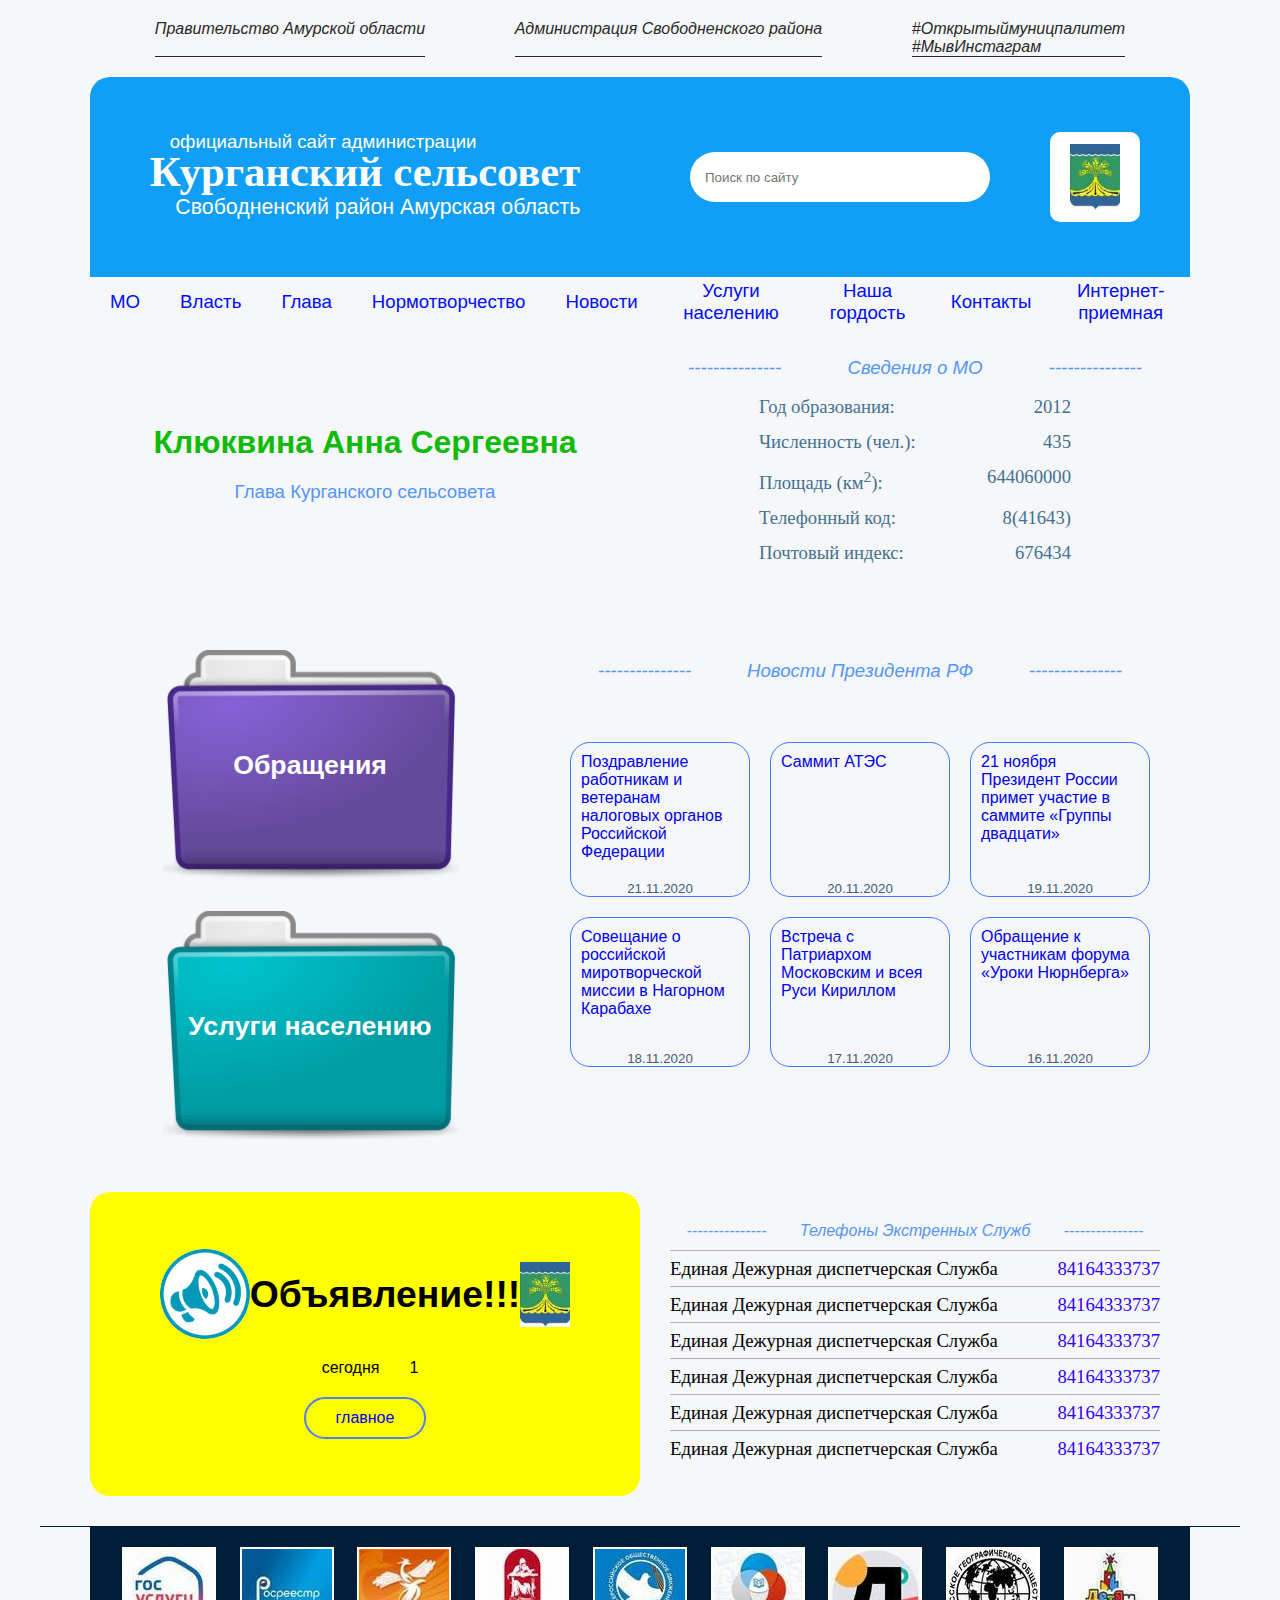
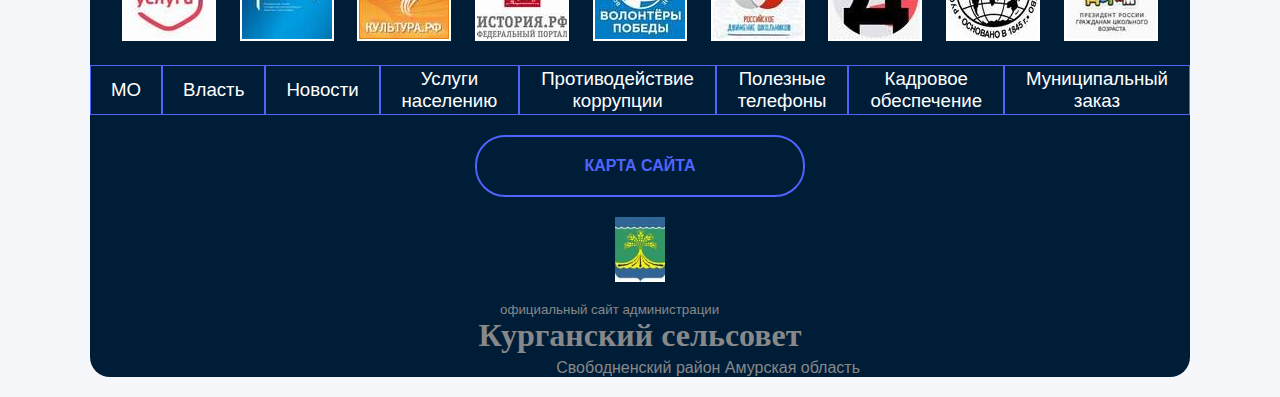
==== index.html @ 59ea8e98 "new site for organization" ====
<!DOCTYPE html>
<html lang="en">
<head>
	<meta charset="UTF-8">
	<meta name="viewport" content="width=device-width, initial-scale=1.0">
	<title>Курганский сельсовет Свободненский район Амурская область - Главная</title>
	<link rel="icon" href="./img/logo.ico" type="image/x-icon">
	<link rel="shortcut icon" href="./img/logo.ico" type="image/x-icon">
	<link rel="stylesheet" href="./css/index.css">
	<link rel="stylesheet" href="https://use.fontawesome.com/releases/v5.6.1/css/all.css"
integrity="sha384-gfdkjb5BdAXd+lj+gudLWI+BXq4IuLW5IT+brZEZsLFm++aCMlF1V92rMkPaX4PP" crossorigin="anonymous">
</head>
<body>
	<!-- ---- Обертка ---- -->
	<section class="wrapper">

		<!-- ========================
		========= ШАПКА САЙТА =======
		============================= -->

		<header class="header">
			<div class="container">
				<div class="header__inner">




				<!-- ======= РЕКЛАМНЫЕ ССЛЫКИ =========== -->
					
					<div class="header__links">
						<a class="link" href="https://www.amurobl.ru/" target="_blank">
							Правительство Амурской области
						</a>
						<a  class="link" href="https://www.svobregion.ru/" target="_blank">
							Администрация Свободненского района
						</a>
						<a class="link" href="https://www.instgrm.com/kurgnskiiselsovet" target="_blank">
							#Открытыймуницпалитет<br>#МывИнстаграм
						</a>
					</div>






				<!-- ======= ИТНТРО И ПОИСК =========== -->

					<div class="header__caption">
						<div class="header__caption_logo">
							<a class="captipon__link" href="./index.html">
								<div class="logo">
									<p class="logo_top">официальный сайт администрации</p> 
									<p class="logo_center">Курганский сельсовет</p>
									<p class="logo_bottom">Свободненский район Амурская область</p>
								</div>
							</a>
							
						</div>
						<div class="header__caption_search">
							<form class="search__form" action="">
								<input class="search__input" id="srchInput" type="text" placeholder="Поиск по сайту">
								<i class="fas fa-search"></i>
							</form>
							<div class="header__logo">
								<img class="logo-img" src="./img/logo.jpg" alt="logo" width="auto">
							</div>
						</div>
					</div>



				<!-- ======= МЕНЮ БУРГЕР =========== -->

					<nav class="burger-menu" >
						<div class="burger-bar" id="burgerBur" onclick="burgerMenuOpen()">
							<i class="fas fa-bars"></i>
							<p class="burger-name">Меню</p>
						</div>
					</nav>
					<div class="menu-window" id="burgerWindow">
						<div class="menu__close" onclick="burgerMenuClose()">
							<i class="fas fa-times-circle"></i>
							<p class="closed__name">Закрыть</p>
						</div>





				<!-- ======= МЕНЮ ДЛЯ ОКНА БУРГЕР =========== -->

						<nav class="header__menu">
							<ul class="header__menu_list">
								<li><a class="menu__link" href="">МО</a></li>
								<li><a class="menu__link" href="">Власть</a></li>
								<li><a class="menu__link" href="">Глава</a></li>
								<li><a class="menu__link" href="">Нормотворчество</a></li>
								<li><a class="menu__link" href="">Новости</a></li>
								<li><a class="menu__link" href="">Услуги населению</a></li>
								<li><a class="menu__link" href="">Наша гордость</a></li>
								<li><a class="menu__link" href="">Контакты</a></li>
								<li><a class="menu__link" href="">Интернет-приемная</a></li>

								<li><a class="menu__link" href="">Противодействие коррупции</a></li>
								<li><a class="menu__link" href="">Полезные телефоны</a></li>
								<li><a class="menu__link" href="">Кадровое обеспечение</a></li>
								<li><a class="menu__link" href="">Муниципальный заказ</a></li>
							</ul>
						</nav>
					</div>







				<!-- ======= ВЕРХНЯЯ НАВИГАЦИЯ =========== -->
					<nav class="header__nav">
						<ul class="header__nav_list">
							<li><a class="nav__link" href="">МО</a></li>
							<li><a class="nav__link" href="">Власть</a></li>
							<li><a class="nav__link" href="">Глава</a></li>
							<li><a class="nav__link" href="">Нормотворчество</a></li>
							<li><a class="nav__link" href="">Новости</a></li>
							<li><a class="nav__link" href="">Услуги населению</a></li>
							<li><a class="nav__link" href="">Наша гордость</a></li>
							<li><a class="nav__link" href="">Контакты</a></li>
							<li><a class="nav__link" href="">Интернет-приемная</a></li>
						</ul>
					</nav>
				</div>
			</div>
		</header>


















		<!-- ======================
		========= Контент =========
		=========================== -->
		<main class="content">
			<div class="container">
				<div class="content__inner">

					<section class="top-content">
						<div class="leader">
							<a class="leader_caption" href="#">Клюквина Анна Сергеевна</a>
							<p class="leader_description">Глава Курганского сельсовета</p>
						</div>
						<div class="intelligence">
							<div class="intelligence__caption">
								<p class="intelligence__caption-elem">---------------</p>
								<p class="intelligence__caption-elem">Сведения о МО</p>
								<p class="intelligence__caption-elem">---------------</p>
							</div>
							<div class="intelligence__info">
								<p>Год образования:</p>
								<p>2012</p>
							</div>
							<div class="intelligence__info">
								<p>Численность (чел.):</p>
								<p>435</p>
							</div>
							<div class="intelligence__info">
								<p>Площадь (км<sup>2</sup>):</p>
								<p>644060000</p>
							</div>
							<div class="intelligence__info">
								<p>Телефонный код:</p>
								<p>8(41643)</p>
							</div>
							<div class="intelligence__info">
								<p>Почтовый индекс:</p>
								<p>676434</p>
							</div>
							
						</div>
					</section>
















				<!-- ======= ОБРАЩЕНИЯ - УСЛУГИ - НОВОСТИ =========== -->

					<section class="middle-content">
						<div class="content__links">
							<div class="content__link-block">
								<a class="content__link content__link-first" href="./internetPriemnaya.html">Обращения</a>
							</div>
							<div class="content__link-block">
								<a class="content__link content__link-second" href="./service.html">Услуги населению</a>
							</div>
						</div>
						<div class="content__news">
							<div class="news__caption">
								<p>---------------</p>
								<p>Новости Президента РФ</p>
								<p>---------------</p>
							</div>
							<div class="news__info">
								
								<a class="news__text" href="#">
									<p class="text">	
										Поздравление работникам и ветеранам налоговых органов Российской Федерации			
									</p>
									<p class="date">
										21.11.2020
									</p>
								</a>

								<a class="news__text" href="#">
									<p class="text">
										Саммит АТЭС
									</p>
									<p class="date">
										20.11.2020
									</p>
								</a>
								<a class="news__text" href="#">
									<p class="text">
										21 ноября Президент России примет участие в саммите «Группы двадцати»		
									</p>
									<p class="date">
										19.11.2020
									</p>
								</a>
								<a class="news__text" href="#">
									<p class="text">
										Совещание о российской миротворческой миссии в Нагорном Карабахе			
									</p>
									<p class="date">
										18.11.2020
									</p>
								</a>
								<a class="news__text" href="#">
									<p class="text">						
										Встреча с Патриархом Московским и всея Руси Кириллом			
									</p>
									<p class="date">
										17.11.2020
									</p>
								</a>
								<a class="news__text" href="#">
									<p class="text">	
										Обращение к участникам форума «Уроки Нюрнберга»			
									</p>
									<p class="date">
										16.11.2020
									</p>
								</a>
							</div>

						</div>
					</section>













				<!-- ======= ОБЪЯВЛЕНИЕ И ТЕЛЕФОНЫ =========== -->


					<section class="bottom-content">
						<div class="main-news">
							<div class="main-news__wrap">
								<div class="main-news__title">
									<img class="title__round" src="./img/megaphone.png">
									</img>
									<h3 class="title">
										Объявление!!!
									</h3>
									<img class="title__logo" src="./img/logo.jpg" alt="logo">
								</div>
								<div class="counter">
									<p class="today">
										сегодня
									</p>
									<i class="fas fa-eye"></i>
									<p class="count">1</p>
								</div>
								<div class="main-news__link">
									<a class="link-btn" href="#">главное</a>
								</div>
							</div>
						</div>
						<div class="phones">
							<div class="phones__caption">
								<p>---------------</p>
								<p>Телефоны Экстренных Служб</p>
								<p>---------------</p>
							</div>
							<div class="phones__info">
								<p class="phones__name">Единая Дежурная диспетчерская Служба</p>
								<p class="phones__number">84164333737</p>
							</div>
							<div class="phones__info">
								<p class="phones__name">Единая Дежурная диспетчерская Служба</p>
								<p class="phones__number">84164333737</p>
							</div>
							<div class="phones__info">
								<p class="phones__name">Единая Дежурная диспетчерская Служба</p>
								<p class="phones__number">84164333737</p>
							</div>
							<div class="phones__info">
								<p class="phones__name">Единая Дежурная диспетчерская Служба</p>
								<p class="phones__number">84164333737</p>
							</div>
							<div class="phones__info">
								<p class="phones__name">Единая Дежурная диспетчерская Служба</p>
								<p class="phones__number">84164333737</p>
							</div>
							<div class="phones__info">
								<p class="phones__name">Единая Дежурная диспетчерская Служба</p>
								<p class="phones__number">84164333737</p>
							</div>
						</div>
					</section>
				</div>
			</div>



















			<!-- ----- ЛЕНТА ЛОГОТИПОВ ----- -->
			<section class="logos">
				<div class="container">
					<div class="logos__inner">
						<a class="logo__link" href="#">
							<img class="logotype" src="./img/gos.jpg" alt="logo">
						</a>
						<a class="logo__link" href="#">
							<img class="logotype" src="./img/ros.jpg" alt="logo">
						</a>
						<a class="logo__link" href="#">
							<img class="logotype" src="./img/kult.jpg" alt="logo">
						</a>
						<a class="logo__link" href="#">
							<img class="logotype" src="./img/history.jpg" alt="logo">
						</a>
						<a class="logo__link" href="#">
							<img class="logotype" src="./img/volont.jpg" alt="logo">
						</a>
						<a class="logo__link" href="#">
							<img class="logotype" src="./img/rmschool.jpg" alt="logo">
						</a>
						<a class="logo__link" href="#">
							<img class="logotype" src="./img/dobro.jpg" alt="logo">
						</a>
						<a class="logo__link" href="#">
							<img class="logotype" src="./img/globus.jpg" alt="logo">
						</a>
						<a class="logo__link" href="#">
							<img class="logotype" src="./img/childs.jpg" alt="logo">
						</a>
					</div>
				</div>
			</section>
		</main>
















		<!-- ========================
		========= ПОДВАЛ ============
		============================= -->
		<footer class="footer">
			<div class="container">
				<div class="footer__inner">
					<!-- ----- НАВИГАЦИЯ ПОДВАЛА ----- -->
					<nav class="footer__nav">
						<ul class="footer__nav_list">
							<li><a class="footer__nav__link" href="">МО</a></li>
							<li><a class="footer__nav__link" href="">Власть</a></li>
							<li><a class="footer__nav__link" href="">Новости</a></li>
							<li><a class="footer__nav__link" href="">Услуги населению</a></li>
							<li><a class="footer__nav__link" href="">Противодействие коррупции</a></li>
							<li><a class="footer__nav__link" href="">Полезные телефоны</a></li>
							<li><a class="footer__nav__link" href="">Кадровое обеспечение</a></li>
							<li><a class="footer__nav__link" href="">Муниципальный заказ</a></li>
						</ul>
					</nav>

					<nav class="burger-menu" >
						<div class="burger-bar" id="burgerBur" onclick="burgerMenuOpen()">
							<i class="fas fa-bars"></i>
							<p class="burger-name">Меню</p>
						</div>
					</nav>
					<div class="menu-window" id="burgerWindow">
						<div class="menu__close" onclick="burgerMenuClose()">
							<i class="fas fa-times-circle"></i>
							<p class="closed__name">Закрыть</p>
						</div>
						<nav class="header__menu">
							<ul class="header__menu_list">
								<li><a class="menu__link" href="">МО</a></li>
								<li><a class="menu__link" href="">Власть</a></li>
								<li><a class="menu__link" href="">Глава</a></li>
								<li><a class="menu__link" href="">Нормотворчество</a></li>
								<li><a class="menu__link" href="">Новости</a></li>
								<li><a class="menu__link" href="">Услуги населению</a></li>
								<li><a class="menu__link" href="">Наша гордость</a></li>
								<li><a class="menu__link" href="">Контакты</a></li>
								<li><a class="menu__link" href="">Интернет-приемная</a></li>

								<li><a class="menu__link" href="">Противодействие коррупции</a></li>
								<li><a class="menu__link" href="">Полезные телефоны</a></li>
								<li><a class="menu__link" href="">Кадровое обеспечение</a></li>
								<li><a class="menu__link" href="">Муниципальный заказ</a></li>
							</ul>
						</nav>
					</div>




					<!-- ----- КАРТА САЙТА ----- -->
					<div class="table-of-contents">
						<a class="table-of-contents__link" href="./sitemap.html">
							Карта Сайта
						</a>
					</div>




					<!-- ----- ЛОГОТИП  ----- -->
					<div class="footer-logotype">
						<div class="footer-logo__inner">
							<div class="footer__logo">
								<img class="footer__logo-img" src="./img/logo.jpg" alt="logo">
							</div>
							<a class="footer__logo-title" href="./index.html">
								<p class="footer-logo_top">официальный сайт администрации</p> 
								<p class="footer-logo_center">Курганский сельсовет</p>
								<p class="footer-logo_bottom">Свободненский район Амурская область</p>
							</a>
						</div>
					</div>
				</div>
			</div>
		</footer>
	</section>





















	
	<script src="https://code.jquery.com/jquery-3.5.1.min.js"></script>
	<script type="text/javascript" src="./script.js"></script>
</body>
</html>
---- css/index.css ----
/*----- Default styles-----*/
* {
	padding: 0;
	margin: 0;
	box-sizing: border-box;

	/*border: 1px solid red;*/
}
body {
	font-family: 'Myriad Pro', sans-serif;
	-moz-user-select: none;
	user-select: none;
	background: #f5f7fa;
}
.wrapper {
	max-width: 1200px;
	height: 100%;
	margin: 0 auto;
}
.container {
	max-width: 1100px;
	height: 100%;
	margin: 0 auto;
}
a {	
	text-decoration: none;
	transition: all .3s ease 0s;
	-webkit-transition: all .3s ease 0s;
  	-moz-transition: all .3s ease 0s;
  	-o-transition: all .3s ease 0s;
}
h1,h2,h3,p {
	font-weight: normal;
	text-align: center;
}
ul, ol {list-style-type: none;}



/*----- Main styles -----*/


/*=================
 ====== ШАПКА =====
 =================*/
.header {
	width: 100%;
	min-height: 100px;
}
.header__inner {
	width: 100%;
}
/*-----Секция ссылок-----*/
.header__links {
	display: flex;
	justify-content: space-around;
	padding: 20px;

}
.link {
	color: #292929;
	border-bottom: 1px solid #292929;
	font-size: 12pt;
	font-style: italic;
}
.link:hover {
	color: #29E210;
	border-bottom: 1px solid #29E210;
}



/*----- Секция заголовка -----*/
.header__caption {
	width: 100%;
	min-height: 200px;
	display: flex;
	justify-content: space-between;
	background: #119EF7;
	line-height: 30px;
	color: #fff;
	border-top-left-radius: 20px;
	border-top-right-radius: 20px;
}
.captipon__link {
	color: #fff;
}
.header__caption_logo {
	width: 50%;
	display: flex;
	justify-content: center;
	align-items: center;
}
.logo {
	width: 100%;
	display: flex;
	flex-direction: column;
	min-height: 100px;
}
.logo_top {
	font-size: 14pt;
	text-align: left;
	padding-left: 20px;
}
.logo_center {
	font-size: 32pt;
	font-family: ptserif-bold;
	font-weight: bold;
	text-align: center;
}
.logo_bottom {
	font-size: 16pt;
	text-align: right;
	margin-top: 5px;
}
/*---Форма поиска---*/
.header__caption_search {
	width: 50%;
	display: flex;
	justify-content: space-around;
	align-items: center;
	padding: 20px;
}
.search__form {
	width: auto;
	display: flex;
	justify-content: center;
}
.search__input {
	width: 250px;
	padding: 15px;
	font-family: Tahoma, sans-serif;
	border-radius: 25px 0 0 25px;
	border: none;
	outline: none;
}
.fa-search {
	width: 50px;
	height: 50px;
	color: #119EF7;
	cursor: pointer;
	background: #fff;
	text-align: center;
	padding-top: 15px;
	border-radius: 0 50% 50% 0;
	transition: .3s;
}
.fa-search:hover {
	color: #0C00FF;
	
}
.header__logo {
	width: 90px;
	height: 90px;
	background: #fff;
	border-radius: 10px;
	display: flex;
	align-items: center;
	justify-content: center;
}
.logo-img {
	width: 50px;
}





/*----- Секция навигации -----*/
.header__nav {
	width: 100%;
	min-height: 50px;	
}
.header__nav_list {
	display: grid;
	grid-template-columns: repeat(9, auto);
	justify-content: space-around;
	align-items: center;
}
.nav__link {
	height: 50px;
	padding: 20px;
	color: #000CFF;
	width: 100%;
	font-size: 14pt;
	display: flex;
	align-items: center;
	text-align: center;
}
.nav__link:hover,
.nav__link--active {
	background: #119EF7;
	color: #fff;
	transition: .5s;
}
.burger-menu {
	display: none;
}
.menu-window {
	display: none;
}









/*	======================
========= Контент =========
===========================*/
.content {
	width: 100%;
	min-height: 600px;
}
.content__inner {
	width: 100%;
	min-height: 600px;
	display: grid;
	grid-template-rows: repeat(3fr);
}
.top-content {
	display: flex;
	justify-content: space-between;
}

/*----- Информация о лидере организации ----*/
.leader {
	width: 50%;
	display: flex;
	flex-direction: column;
	justify-content: center;
	align-items: center;
	border-radius: 20px;
}
/*----- Блок сведений -----*/
.intelligence {
	width: 50%;
	/*background: #C5CBCA;*/
	padding: 30px 15px;
	font-size: 14pt;
	border-radius: 20px;
}
.leader_caption {
	margin: 10px;
	font-size: 24pt;
	font-weight: bold;
	color: #0FBB07;
	text-align: center;
}
.leader_description {
	margin: 10px;
	font-size: 14pt;
	color: #5595FF;
}
.intelligence__caption {
	color: #5595FF;
	text-align: center;
	font-style: italic;
	margin: 0 0 10px 0;
	display: flex;
	justify-content: space-around;
}
.intelligence__info {
	width: 60%;
	margin: 0 auto;
	text-align: justify;
	line-height: 35px;
	display: flex;
	justify-content: space-between;
	color: #467090;
	font-family: Calibri;
}



/*----- Новости, Услуги, Обращения -----*/
.middle-content {
	min-height: 400px;
	width: 100%;
	display: flex;
	margin: 20px 0;
}
.content__links {
	width: 40%;
	padding: 0 30px;
}
.content__link-block {
	min-height: 200px;
	margin: 30px 0;
	border-radius: 20px;
	display: flex;
	align-items: center;
	justify-content: center;
}
.content__link {
	width: 80%;
	height: 100%;
	padding: 100px 0;
	color: #fff;
	font-size: 20pt;
	font-weight: bold;
	transition-delay: .3s;
	transition: .5s;
	transform: perspective(1000px);
	display: flex;
	align-items: center;
	justify-content: center;
	
}
.content__link:hover {
	transform: perspective(1000px) rotateX(-30deg);
	/*box-shadow: 0 30px 30px #ACACAC;*/
	/*transform: perspective(1000px) rotateX(35deg) rotateY(4deg) rotateZ(-30deg);*/
}
.content__link-first {
	background: url(../img/papka.png) no-repeat center / contain;
}
.content__link-second {
	background: url(../img/papka2.png) no-repeat center / contain;

}

.content__news {
	width: 60%;
	padding: 30px;
	border-radius: 20px;
}
.news__caption {
	margin: 10px;
	font-size: 14pt;
	color: #5595FF;
	font-style: italic;
	text-align: center;
	display: flex;
	justify-content: space-around;
}
.news__info {
	display: grid;
	grid-template-columns: repeat(3, 200px);
	grid-template-rows: repeat (4, 200px);
	justify-content: space-around;
	margin-top: 50px;
}
.news__text {
	display: block;
	margin: 10px;
	min-height: 150px;
	display: flex;
	flex-direction: column;
	justify-content: space-between;
	border: 1px solid #457AFF;
	border-radius: 20px;
	text-align: justify;
}
.news__text:hover {
	border: 1px solid #3BE606;
}
.text {
	margin: 0 0 10px 0;
	padding: 10px;
	text-align: left;
}
.date {
	color: #3F5D75;
	font-size: 10pt;
}
.show__wrapper {
	width: 100%;
	display: flex;
	justify-content: center;
}

/*----- Объявления, Экстренные Телефоны  ------*/
.bottom-content {
	width: 100%;
	min-height: 300px;
	display: flex;
	justify-content: space-between;
	margin: 0 0 30px 0;
}
.main-news {
	width: 50%;
	background: yellow;
	border-radius: 20px;
	padding: 30px;
	display: flex;
	align-items: center;
	justify-content: center;
}
.phones {
	width: 50%;	
	border-radius: 20px;
}
/*Объявления*/
.main-news__title {
	display: flex;
	justify-content: space-between;
	align-items: center;
	height: 50%;
}
.title__round {
	background: #fff;
	border-radius: 50%;
	color: #fff;
	width: 90px;
	height: 90px;
	display: flex;
	justify-content: center;
	align-items: center;
}
.title {
	font-size: 28pt;
	font-family: Tahoma, sans-serif;
	font-weight: bold;
	width: auto;
}
.title__logo {
	width: 50px;
}
.counter {
	display: flex;
	width: 100%;
	justify-content: center;
	align-items: center;
	margin: 20px 0;
}
.today {
	margin: 0 20px;
}
.count {
	margin: 0 10px;
}
.main-news__link {
	width: 100%;
	display: flex;
	align-items: center;
	justify-content: center;
}
.link-btn {
	padding: 10px 30px;
	border-radius: 30px;
	border: 2px solid #507FF6;
}
.link-btn:hover {
	background-color: #507FF6;
	color: #fff;	
	transition: .4s;
}
/*Экстренные телефоны*/
.phones {
	padding: 30px;
}
.phones__caption {
	color: #5595FF;
	text-align: center;
	font-style: italic;
	margin: 0 0 10px 0;
	display: flex;
	justify-content: space-around;
}
.phones__info {
	font-size: 14pt;
	text-align: justify;
	line-height: 35px;
	display: flex;
	justify-content: space-between;
	font-family: Calibri;
	border-top: 1px solid #B0B0B0;
}
.phones__number {
	color: #3000FF;
}




/*----- ЛЕНТА СПОНСОРОВ ----*/
.logos {
	width: 100%;
	min-height: 100px;
	border-top: 1px solid #001d38; 
}
.logos__inner {
	background: #001d38;
	min-height: 100px;
	padding: 20px;
	display: flex;
	justify-content: space-around;
}
.logotype {
	border: 2px solid #fff;
	transition: all .3s ease 0s;
}
.logotype:hover {
	border-radius: 50%;
	transform: scale(0.9);
	border: 2px solid #4F64FF;
}






/*=====================
======= ПОДВАЛ ======
=====================*/
.footer {
	width: 100%;
	min-height: 300px;
	
}
.footer__inner {
	min-height: 300px;
	background-color: #001d38;
	border-radius: 0 0 20px 20px;
}

/*----- Навигация подвала -----*/
.footer__nav {
	width: 100%;
	min-height: 50px;	
}
.footer__nav_list {
	display: grid;
	grid-template-columns: repeat(9, auto );
	justify-content: space-around;
}
.footer__nav__link {
	height: 50px;
	padding: 20px;
	color: #fff;
	width: 100%;
	font-size: 14pt;
	display: flex;
	align-items: center;
	text-align: center;
	border: 1px solid #4F64FF;
}
.footer__nav__link:hover,
.footer__nav__link--active {
	background: #4F64FF;
	border: 1px solid #fff;
	transition: .5s;
}


/*----- Карта сайта -----*/
.table-of-contents {
	width: 100%;
	margin: 20px 0;
}
.table-of-contents__link {
	width: 30%;
	margin: 0 auto;
	padding: 20px 0;
	border-radius: 30px;
	border: 2px solid #4F64FF;
	color: #4F64FF;
	text-transform: uppercase;
	font-weight: bold;
	text-align: center;
	display: flex;
	justify-content: center;
}
.table-of-contents__link:hover {
	background-color: #4F64FF;
	color: #fff;
	transition: .4s;
}


/*----- Логотип подвала -----*/
.footer-logotype {
	width: 100%;
}
.footer-logo__inner {
	width: 40%;
	margin: 0 auto;
}
.footer__logo {
	display: flex;
	justify-content: center;
	align-items: center;
}
.footer__logo-img {
	width: 50px;
}
.footer__logo-title {
	width: 100%;
	display: flex;
	flex-direction: column;
	justify-content: center;
	color: #888888;
	margin: 20px 0;
}
.footer-logo_top {
	font-size: 10pt;
	text-align: left;
	padding-left: 80px;
}
.footer-logo_center {
	font-size: 24pt;
	font-family: ptserif-bold;
	font-weight: bold;
	text-align: center;
}
.footer-logo_bottom {
	font-size: 12pt;
	text-align: right;
	margin-top: 5px;
}




























/*===================
	АДАПТИВНЫЙ ДИЗАЙН ПРИ МАКСИМАЛЬНОЙ ШИРИНЕ 1100 PX
	==================*/

@media screen and (max-width: 1100px) {
	.wrapper {
		max-width: 1000px;
		margin: 0 auto;
	}
	.container {
		max-width: 900px;
		margin: 0 auto;
	}
	/*=================
	 ====== ШАПКА =====
	 =================*/
	/*-----Секция ссылок-----*/
	.link {
		font-size: 11pt;
	}
	/*----- Секция заголовка -----*/
	.header__caption {
		line-height: 30px;
		min-height: 150px;
	}
	.logo_top {
		font-size: 12pt;
	}
	.logo_center {
		font-size: 28pt;
	}
	.logo_bottom {
		font-size: 14pt;
	}
	
	.search__form {
		width: 80%;
	}
	.logo-img {
		
	}
	/*----- Секция навигации -----*/
	.nav__link {
		font-size: 10pt;
	}
	/*	======================
	========= Контент =========
	===========================*/
	/*----- Блок сведений -----*/
	.intelligence {
		font-size: 14pt;
	}
	.leader_caption {
		font-size: 24pt;
	}
	.leader_description {
		font-size: 14pt;
	}
	/*----- Новости, Услуги, Обращения -----*/
	.content__link {
		font-size: 18pt;
	}
	.news__info {
		display: grid;
		grid-template-columns: repeat(2, 200px);
		grid-template-rows: repeat (3, 200px);
		justify-content: space-around;
		margin-top: 50px;
	}
	/*----- Объявления, Экстренные Телефоны  ------*/
	/*Объявления*/
	.title__round {
		width: 60px;
		height: 60px;
	}	
	.title {
		font-size: 22pt;
		margin: 0 5px;
	}
	.title__logo {
		width: 40px;
	}

	/*----- Логотипы ----*/
	.logotype {
		width: 50px;
	}
	/*=====================
	======= ПОДВАЛ ======
	=====================*/
	/*----- Навигация подвала -----*/
	.footer__nav__link {
		font-size: 10pt;
	}
	/*----- Логотип подвала -----*/
	.footer-logo_top {
		font-size: 10pt;
	}
	.footer-logo_center {
		font-size: 22pt;
	}
	.footer-logo_bottom {
		font-size: 12pt;
	}
}
























/*===================
	АДАПТИВНЫЙ ДИЗАЙН ПРИ МАКСИМАЛЬНОЙ ШИРИНЕ 900 PX
	==================*/

@media screen and (max-width: 900px) {
	.wrapper {
		max-width: 900px;
		margin: 0 auto;
	}
	.container {
		max-width: 800px;
		margin: 0 auto;
	}
	/*=================
	 ====== ШАПКА =====
	 =================*/
	/*-----Секция ссылок-----*/
	.link {
		font-size: 10pt;
	}
	/*----- Секция заголовка -----*/
	.logo_top {
		font-size: 10pt;
	}
	.logo_center {
		font-size: 26pt;
	}
	.logo_bottom {
		font-size: 12pt;
	}
	/*---Форма поиска---*/
	.header__logo {
		width: 70px;
		height: 70px;
	}
	.logo-img {
		width: 50px;
	}
	/*----- Секция навигации -----*/
	.nav__link {
		padding: 10px;
		font-size: 10pt;
	}
	/*	======================
	========= Контент =========
	===========================*/
	/*----- Блок сведений -----*/
	.intelligence {
		font-size: 14pt;
	}
	.leader_caption {
		font-size: 24pt;
	}
	.leader_description {
		font-size: 14pt;
	}
	.intelligence__info {
		width: 100%;
	}
	/*----- Новости, Услуги, Обращения -----*/
	.content__link {
		font-size: 16pt;
	}
	.news__caption {
		font-size: 16pt;
		display: flex;
		flex-direction: column;
		justify-content: center;
		align-items: center;
	}
	.news__info {
		display: grid;
		grid-template-columns: repeat(2, 200px);
		grid-template-rows: repeat (3, 200px);
		justify-content: space-around;
		margin-top: 50px;
	}
	/*----- Объявления, Экстренные Телефоны  ------*/
	.main-news {
		display: flex;
		flex-direction: column;
		align-items: center;
		justify-content: center;
	}
	/*Объявления*/
	.main-news__title {
		display: flex;
		flex-direction: column;
		justify-content: space-around;
	}
	.title__round {
		width: 70px;
		height: 70px;
		font-size: 24pt;
	}
	.title {
		font-size: 24pt;
		width: 100%;
	}
	.title__logo {
		width: 40px;
	}
	/*Экстренные телефоны*/
	.phones__caption {
		display: flex;
		flex-direction: column;
		justify-content: center;
		align-items: center;
	}
	.phones__info {
		font-size: 14pt;
	}
	.footer__nav__link {
		padding: 10pt;
	}
		/*=====================
	}
	======= ПОДВАЛ ======
	=====================*/
	/*----- Логотип подвала -----*/
	.footer-logo_top {
		font-size: 10pt;
	}
	.footer-logo_center {
		font-size: 22pt;
	}
	.footer-logo_bottom {
		font-size: 12pt;
	}
}





























/*===================
	АДАПТИВНЫЙ ДИЗАЙН ПРИ МАКСИМАЛЬНОЙ ШИРИНЕ 800 PX
	==================*/

@media screen and (max-width: 800px) {
	.wrapper {
		max-width: 750px;
	}
	.container {
		max-width: 650px;
	}
	/*=================
	 ====== ШАПКА =====
	 ================*/
	/*-----Секция ссылок-----*/
	.header__links {
		display: flex;
		justify-content: space-around;
	}
	.link {
		font-size: 10pt;
		border: 1px solid grey;
		width: 30%;
		min-height: 50px;
		padding: 3px;
	}
	/*----- Секция заголовка -----*/
	.header__caption {
		line-height: 26px;
		min-height: 120px;
	}
	.logo_top {
		font-size: 10pt;
	}
	.logo_center {
		font-size: 22pt;
	}
	.logo_bottom {
		font-size: 12pt;
	}
	/*---Форма поиска---*/
	.search__input {
		max-width: 170px;
	}
	.header__logo {
		width: 50px;
		height: 50px;
	}
	.logo-img {
		width: 30px;
	}

	/*----- Секция навигации -----*/
	.header__nav {
		min-height: 0;
	}
	.nav__link {
		display: none;
		min-height: 0;
	}	
	.burger-menu {
		display: flex;
		align-items: center;
		justify-content: center;
	}
	.burger-bar {
		display: flex;
	    align-items: center;
	    justify-content: center;
	    margin: 10px;
	    padding: 0px 40px;
	    cursor: pointer;
	    font-size: 16pt;
	    color: #119EF7;
	    border: 1px solid #119EF7;
	    border-radius: 30px;
	    text-transform: uppercase;
	}
	.burger-bar:hover {
		color: #fff;
		background: #119EF7;
		transition: .5s;
	}
	.burger-name {
		margin: 10px 20px;
	}
	.menu-window {
		display: none;
		position: fixed;
		top: 0;
		left: 0;
		width: 100%;
		height: 100%;
		background: #119EF7;
		z-index: 999;
		overflow: scroll;
		text-align: center;

	}
	.menu__close {
		width: 30%;
		margin: 0 auto;
		margin-top: 100px;
		display: flex;
		justify-content: center;
		align-items: center;
		cursor: pointer;
		color: #fff;
		font-size: 16pt;
		border-radius: 30px;
		border: 1px solid #fff;
	}
	.menu__close:hover {
		background: #fff;
		color: #119EF7;
		transition: .5s;
	}
	.closed__name {
		margin: 20px;
	}

	/*---- Бургер Меню Список -----*/
	.header__menu {
		min-height: auto;
		margin: 20px 0;
	}
	.header__menu_list {
		
	}
	.menu__link {
		margin: 0 auto;
		width: 50%;
		line-height: 30px;
		color: #fff;
		font-size: 16pt;
	}
	.menu__link:hover {
		background: #fff;
		color: #119EF7;
		transition: .5s;
	

	}


	/*	======================
	========= Контент =========
	===========================*/
	/*----- Блок сведений -----*/
	.intelligence {
		font-size: 14pt;
	}
	.leader_caption {
		font-size: 24pt;
	}
	.leader_description {
		font-size: 14pt;
	}
	.intelligence__caption {
		display: flex;
		flex-direction: column;
		justify-content: center;
	}
	/*----- Новости, Услуги, Обращения -----*/
	.middle-content {
		display: block;
	}
	.content__links {
		width: 100%;
		display: flex;
	}
	.content__link-block {
		width: 50%;
	}
	.content__link {
		font-size: 16pt;
		text-align: center;
	}
	.content__links {
		padding: 0;
	}
	.content__news {
		width: 100%;
	}
	.news__caption {
		font-size: 16pt;
		display: flex;
		flex-direction: column;
		line-height: 20px;
		margin: 0;
	}
	.news__info {
		display: grid;
		grid-template-columns: repeat(2, 250px);
		grid-template-rows: repeat (3, 200px);
		justify-content: space-around;
		font-size: 14pt;
		margin: 0;
	}

	/*----- Объявления, Экстренные Телефоны  ------*/
	.bottom-content {
		display: block;
	}
	.main-news {
		width: 100%;
	}
	/*Объявления*/
	.main-news__title {
		display: flex;
		flex-direction: row;
		justify-content: space-around;
	}
	.title__round {
		width: 100px;
		height: 100px;
		font-size: 24pt;
	}
	.title {
		font-size: 26pt;
		width: auto;
		margin: 0 20px;
	}
	.title__logo {
		width: 70px;
	}
	.link-btn {
		font-size: 16pt;
	}
	/*Экстренные телефоны*/
	.phones {
		width: 100%;
	}
	.phones__info {
		font-size: 14pt;
	}
	.phones__name {
		width: 50%;
	}
	.phones__number {
		width: 50%;
	}
		/*=====================
	======= ПОДВАЛ ======
	=====================*/
	/*----- Навигация подвала -----*/
	.footer__nav {
		display: none;	
	}
	.table-of-contents__link {
		font-size: 10pt;
		padding: 10px 30px;
	}
	/*----- Логотип подвала -----*/
	.footer__logo-img {
		width: 30px;
	}
	.footer-logo_top {
		font-size: 8pt;
	}
	.footer-logo_center {
		font-size: 18pt;
	}
	.footer-logo_bottom {
		font-size: 10pt;
	}

}
































/*===================
	АДАПТИВНЫЙ ДИЗАЙН ПРИ МАКСИМАЛЬНОЙ ШИРИНЕ 658 PX
	==================*/

@media screen and (max-width: 658px) {
	.wrapper {
		max-width: 650px;
	}
	.container {
		max-width: 550px;
	}
	/*=================
	 ====== ШАПКА =====
	 =================*/
	/*-----Секция ссылок-----*/
	.link {
		font-size: 8pt;
	}
	/*----- Секция заголовка -----*/
	.header__caption {
		line-height: 30px;
		display: block;
	}
	.header__caption_logo {
		width: 100%;
		padding: 10px;
	}
	.logo_top {
		font-size: 14pt;
	}
	.logo_center {
		font-size: 32pt;
	}
	.logo_bottom {
		font-size: 16pt;
	}
	/*---Форма поиска---*/
	.header__caption_search {
		width: 100%;
		padding: 0 0 10px 0;
	}
	.search__form {
		width: 100%;
		margin: 0;
	}
	.search__input {
		max-width: 200px;
	}
	.header__logo {
		width: 50px;
		height: 50px;
		display: none;
	}
	
	/*----- Секция навигации -----*/
	.burger-bar {
	    font-size: 14pt;
	}
	/*	======================
	========= Контент =========
	===========================*/
	.content {
		width: 100%;
		min-height: 600px;
	}
	.top-content {
		display: block;
	}
	/*----- Лидер -----*/
	.leader {
		width: 100%;
		padding: 10px;
	}
	.leader_caption {
		font-size: 20pt;
		margin: 0;
	}
	.leader_description {
		font-size: 13pt;
		margin: 0;
	}
	/*----- Блок сведений -----*/
	.intelligence {
		width: 100%;
		padding: 10px;
		font-size: 14pt;
		border-radius: 20px;
	}
	.intelligence__caption {
		display: flex;
		flex-direction: row;
		justify-content: space-around;
	}
	.intelligence__info {
		width: 100%;
		line-height: 35px;
	}


	/*----- ОБРАЩЕНИЯ - УСЛУГИ - НОВОСТИ -----*/
	.content__link {
		font-size: 16pt;
		text-align: center;
	}
	.content__links {
		padding: 10px;
	}
	.content__link-block {
		margin: 0;
	}
	.content__news {
		padding: 10px;	
	}
	.news__caption {
		font-size: 16pt;
		display: flex;
		flex-direction: row;
		justify-content: space-around;
		margin: 0;
	}
	.news__info {
		display: grid;
		grid-template-columns: repeat(2, 45%);
		grid-template-rows: repeat (3, auto);
		justify-content: space-around;
		font-size: 14pt;
		margin: 0;
	}
	
	/*----- ОБЪЯВЛЕНИЕ И ТЕЛЕФОНЫ  ------*/
	
	/*Объявления*/
	.main-news {
		padding: 10px;
	}
	.main-news__title {
		display: flex;
		flex-direction: row;
		justify-content: space-around;
	}
	.title__round {
		width: 70px;
		height: 70px;
		font-size: 24pt;
	}
	.counter {
		margin: 10px 0;
	}
	.title {
		font-size: 24pt;
		width: auto;
		margin: 0 20px;
	}
	.title__logo {
		width: 50px;
	}
	/*Экстренные телефоны*/
	.phones__caption {
		display: flex;
		flex-direction: row;
		justify-content: space-around;
	}
	.phones__info {
		font-size: 14pt;
	}
		/*=====================
	======= ПОДВАЛ ======
	=====================*/
	/*----- Карта сайта -----*/
	.table-of-contents__link {
		padding: 10px 0;
	}
	/*----- Логотип подвала -----*/
	.footer-logo__inner {
		width: 60%;
	}
	.footer__logo-img {
		width: 30px;
	}
	.footer-logo_top {
		font-size: 8pt;
	}
	.footer-logo_center {
		font-size: 18pt;
	}
	.footer-logo_bottom {
		font-size: 10pt;
	}
}




























/*===================
	АДАПТИВНЫЙ ДИЗАЙН ПРИ МАКСИМАЛЬНОЙ ШИРИНЕ 558 PX
	==================*/

@media screen and (max-width: 558px) {
	.wrapper {
		max-width: 550px;
	}
	.container {
		max-width: 450px;
	}

	/*=================
	 ====== ШАПКА =====
	 =================*/

	/*-----Секция ссылок-----*/
	.link {
		font-size: 8pt;
		width: 100%;
	}
	/*----- Секция заголовка -----*/
	.logo_top {
		font-size: 12pt;
	}
	.logo_center {
		font-size: 28pt;
	}
	.logo_bottom {
		font-size: 14pt;
	}
	/*---------- Menu burger ----------*/
	.menu__close {
		width: 30%;
		
	}
	.menu__link {
		width: 70%;
		line-height: 30px;
		font-size: 16pt;
	}
	/*	======================
	========= Контент =========
	===========================*/
	
	/*----- Блок сведений -----*/
	.intelligence {
		font-size: 14pt;
	}
	.leader_caption {
		font-size: 20pt;
	}
	.leader_description {
		font-size: 14pt;
	}
	.intelligence__caption {
		display: flex;
		flex-direction: column;
	}
	

	/*----- Новости, Услуги, Обращения -----*/
	.content__links {
		padding: 0;
	}
	.content__link {
		font-size: 20pt;
		text-align: center;
	}
	.news__caption {
		font-size: 16pt;
		display: flex;
		flex-direction: column;
		line-height: 20px;
		margin: 0;
	}
	.content__news {
		overflow: hidden;
	}
	.news__info {
		display: grid;
		grid-template-columns: repeat(1, 90%);
		justify-content: space-around;
		font-size: 13pt;
		margin: 0;
	}
	.news__text:first-child {
		background-color: #fff;
	}
	
	

	/*----- Объявления, Экстренные Телефоны  ------*/
	.bottom-content {
		min-height: 300px;
		margin: 0 0 30px 0;
		display: block;
	}
	.main-news {
		border-radius: 20px;
		padding: 30px;
		width: 100%;
	}
	.phones {
		border-radius: 20px;
	}
	/*Объявления*/
	.main-news__title {
		display: flex;
		flex-direction: row;
		justify-content: space-around;
	}
	.title__round {
		width: 50px;
		height: 50px;
		font-size: 20pt;
	}
	.title {
		font-size: 24pt;
		width: auto;
	}
	.title__logo {
		width: 50px;
	}
	.counter {	
		margin: 20px 0;
	}
	.today {
		margin: 0 20px;
	}
	.count {
		margin: 0 10px;
	}
	.link-btn {
		font-size: 16pt;
		padding: 10px 30px;
		border-radius: 20px;
	}
	
	/*Экстренные телефоны*/
	.phones__caption {
		display: block;
	}
	.phones__info {
		font-size: 14pt;
		line-height: 35px;
		border-top: 1px solid #B0B0B0;
	}
	.phones__name {
		width: 100%;
	}
	.phones__number {
		width: 100%;
	}
	/*----- Логотипы ----*/
	.logos__inner {
		display: grid;
		grid-template-columns: repeat(3, auto);
		grid-template-rows: repeat(4, auto );
	}
	.logotype {
		width: 70px;
		display: block;
		margin: 10px;
	}
}









































/*===================
	АДАПТИВНЫЙ ДИЗАЙН ПРИ МАКСИМАЛЬНОЙ ШИРИНЕ 500 PX
	==================*/

@media screen and (max-width: 500px) {
	.wrapper {
		max-width: 450px;
	}
	.container {
		max-width: 400px;
	}

	/*=================
	 ====== ШАПКА =====
	 =================*/

	/*-----Секция ссылок-----*/
	.link {
		font-size: 8pt;
		width: 100%;
	}
	/*----- Секция заголовка -----*/
	.logo_top {
		font-size: 10pt;
	}
	.logo_center {
		font-size: 26pt;
	}
	.logo_bottom {
		font-size: 12pt;
	}

	/*	======================
	========= Контент =========
	===========================*/
	
	/*----- Блок сведений -----*/
	.intelligence {
		font-size: 14pt;
	}
	.leader_caption {
		font-size: 19pt;
	}
	.leader_description {
		font-size: 14pt;
	}
	.intelligence__caption {
		display: flex;
		flex-direction: column;
	}
	
	/*---------- Menu burger ----------*/
	.menu__close {
		width: 40%;
	}
	.menu__link {
		width: 100%;
		line-height: 30px;
		font-size: 15pt;
	}
	/*----- Новости, Услуги, Обращения -----*/
	.content__links {
		padding: 0;
		text-align: center;
	}
	.content__link {
		font-size: 18pt;
	}
	.news__caption {
		display: flex;
		flex-direction: column;
		line-height: 20px;
		margin: 0;
	}
	.news__info {
		display: grid;
		grid-template-columns: repeat(1, 90%);
		justify-content: space-around;
		margin: 0;
	}

	/*----- Объявления, Экстренные Телефоны  ------*/
	.bottom-content {
		min-height: 300px;
		margin: 0 0 30px 0;
		display: block;
	}
	.main-news {
		border-radius: 20px;
		padding: 30px;
		width: 100%;
	}
	.phones {
		border-radius: 20px;
	}
	/*Объявления*/
	.main-news__title {
		display: flex;
		flex-direction: row;
		justify-content: space-around;
	}
	.title__round {
		display: none;
		width: 50px;
		height: 50px;
		font-size: 20pt;
	}
	.title {
		font-size: 24pt;
		width: auto;
	}
	.title__logo {
		width: 50px;
	}
	.counter {	
		margin: 20px 0;
	}
	.today {
		margin: 0 20px;
	}
	.count {
		margin: 0 10px;
	}
	.link-btn {
		font-size: 16pt;
		padding: 10px 30px;
		border-radius: 20px;
	}
	
	/*Экстренные телефоны*/
	.phones__caption {
		display: block;
	}
	.phones__info {
		font-size: 14pt;
		line-height: 35px;
		border-top: 1px solid #B0B0B0;
	}
	/*----- Логотипы ----*/
	.logotype {
		width: 50px;
		margin: 10px;
	}
		/*=====================
	======= ПОДВАЛ ======
	=====================*/
	.logos__inner {
		display: grid;
		grid-template-columns: repeat(3, auto);
		grid-template-rows: repeat(4, auto);
	}
	.table-of-contents {
		margin: 10px 0;
		font-size: 10pt;
	}
	/*----- Логотип подвала -----*/
	.footer-logo__inner {
		width: 100%;
		padding: 0;
	}
	.footer__logo-title {
		margin: 10px 0;
		width: 95%;
	}
	.footer__inner {
		min-height: 100px;
	}
	.footer {
		min-height: 100px;
	}

}




























/*===================
	АДАПТИВНЫЙ ДИЗАЙН ПРИ МАКСИМАЛЬНОЙ ШИРИНЕ 400 PX
	==================*/

@media screen and (max-width: 400px) {
	.wrapper {
		max-width: 400px;
	}
	.container {
		max-width: 350px;
	}

	/*=================
	 ====== ШАПКА =====
	 =================*/

	/*-----Секция ссылок-----*/
	.link {
		font-size: 8pt;
		width: 100%;
	}
	/*----- Секция заголовка -----*/
	.logo_top {
		font-size: 10pt;
	}
	.logo_center {
		font-size: 23pt;
	}
	.logo_bottom {
		font-size: 12pt;
	}
	/*---------- Menu burger ----------*/
	.menu__close {
		width: 60%;
	}
	.menu__link {
		width: 100%;
		line-height: 30px;
		font-size: 14pt;
	}
	/*	======================
	========= Контент =========
	===========================*/
	
	/*----- Блок сведений -----*/
	.intelligence {
		font-size: 14pt;
	}
	.leader_caption {
		font-size: 18pt;
	}
	.leader_description {
		font-size: 12pt;
	}
	.intelligence__caption {
		display: flex;
		flex-direction: column;
	}
	

	/*----- Новости, Услуги, Обращения -----*/
	.content__links {
		padding: 0;
		text-align: center;
	}
	.content__link {
		font-size: 20px;
	}
	.news__caption {
		font-size: 16pt;
		display: flex;
		flex-direction: column;
		line-height: 20px;
		margin: 0;
	}
	.news__info {
		display: grid;
		grid-template-columns: repeat(1, auto);
		justify-content: space-around;
		font-size: 14pt;
		margin: 0;
	}
	/*----- Объявления, Экстренные Телефоны  ------*/
	.bottom-content {
		min-height: 300px;
		margin: 0 0 30px 0;
		display: block;
	}
	.main-news {
		border-radius: 20px;
		padding: 30px;
		width: 100%;
	}
	.phones {
		border-radius: 20px;
	}
	/*Объявления*/
	.main-news__title {
		display: flex;
		flex-direction: row;
		justify-content: space-around;
	}
	.title__round {
		display: none;
		width: 50px;
		height: 50px;
		font-size: 20pt;
	}
	.title {
		font-size: 20pt;
		width: auto;
	}
	.title__logo {
		width: 40px;
	}
	.link-btn {
		font-size: 16pt;
		padding: 10px 30px;
		border-radius: 20px;
	}
	
	/*Экстренные телефоны*/
	.phones__caption {
		display: block;
	}
	.phones__info {
		font-size: 14pt;
		line-height: 35px;
		border-top: 1px solid #B0B0B0;
	}
	
	/*----- Логотипы ----*/
	.logos__inner {
		min-height: 100px;
		padding: 10px;
	}
	.logotype {
		width: 50px;
		display: block;
		margin: 10px;
	}
		/*=====================
	======= ПОДВАЛ ======
	=====================*/
	.table-of-contents__link {
		font-size: 10pt;
	}
	.logos__inner {
		display: grid;
		grid-template-columns: repeat(3, auto);
		grid-template-rows: repeat(4, auto);
	}
}













/*===================
	АДАПТИВНЫЙ ДИЗАЙН ПРИ МАКСИМАЛЬНОЙ ШИРИНЕ 359 PX
	==================*/

@media screen and (max-width: 359px) {
	.wrapper {
		max-width: 350px;
	}
	.container {
		max-width: 300px;
	}

	/*=================
	 ====== ШАПКА =====
	 =================*/

	/*-----Секция ссылок-----*/
	.link {
		font-size: auto;
		width: 100%;
	}
	/*----- Секция заголовка -----*/
	.header__caption_logo {
		padding: 0;
	}
	.logo_top {
		font-size: 8pt;
	}
	.logo_center {
		font-size: 20pt;
		margin: 0;
		line-height: 20px;
	}
	.logo_bottom {
		font-size: 10pt;
	}

	/*	======================
	========= Контент =========
	===========================*/
	
	/*----- Блок сведений -----*/
	.intelligence {
		font-size: 14pt;
	}
	.leader_caption {
		font-size: 17pt;
	}
	.leader_description {
		font-size: 10pt;
	}
	.intelligence__caption {
		display: flex;
		flex-direction: column;
	}
	/*----- Новости, Услуги, Обращения -----*/
	.content__links {
		padding: 0;
		text-align: center;
	}
	.content__link {
		font-size: 18px;
		padding: 0;
		margin: 0;
	}
	.news__caption {
		font-size: 14pt;
	}
	.news__info {
		display: grid;
		grid-template-columns: repeat(1, auto);
		justify-content: space-around;
		font-size: 14pt;
		margin: 0;
	}

	/*----- Объявления, Экстренные Телефоны  ------*/
	.bottom-content {
		min-height: 300px;
		margin: 0 0 30px 0;
		display: block;
	}
	.main-news {
		border-radius: 20px;
		padding: 30px;
		width: 100%;
	}
	/*Объявления*/
	.main-news__title {
		display: flex;
		flex-direction: row;
		justify-content: space-around;
	}
	.title {
		font-size: 16pt;
		width: auto;
	}
	.title__logo {
		width: 30px;
	}
	.link-btn {
		font-size: 14pt;
		padding: 10px 30px;
		border-radius: 20px;
	}
	
	/*Экстренные телефоны*/
	.phones__caption {
		display: block;
	}
	.phones__info {
		font-size: 14pt;
		line-height: 35px;
		border-top: 1px solid #B0B0B0;
	}
	.phones__name {
		width: 100%;
		text-align: left;
	}
	.phones__number {
		width: 100%;
		text-align: right;
	}
	/*----- Логотипы ----*/
	.logos__inner {
		min-height: 100px;
		padding: 10px;
	}
	.logotype {
		width: 50px;
		margin: 10px;
		display: block;
	}
		/*=====================
	======= ПОДВАЛ ======
	=====================*/
	.table-of-contents__link {
		font-size: 8pt;
	}
	.table-of-contents {
		margin: 10px 0;
	}
	.logos__inner {
		display: grid;
		grid-template-columns: repeat(3, auto);
		grid-template-rows: repeat(4, auto );
	}
	.footer__logo-title {
		margin: 10px 0;
		padding: 0;
	}
	

}
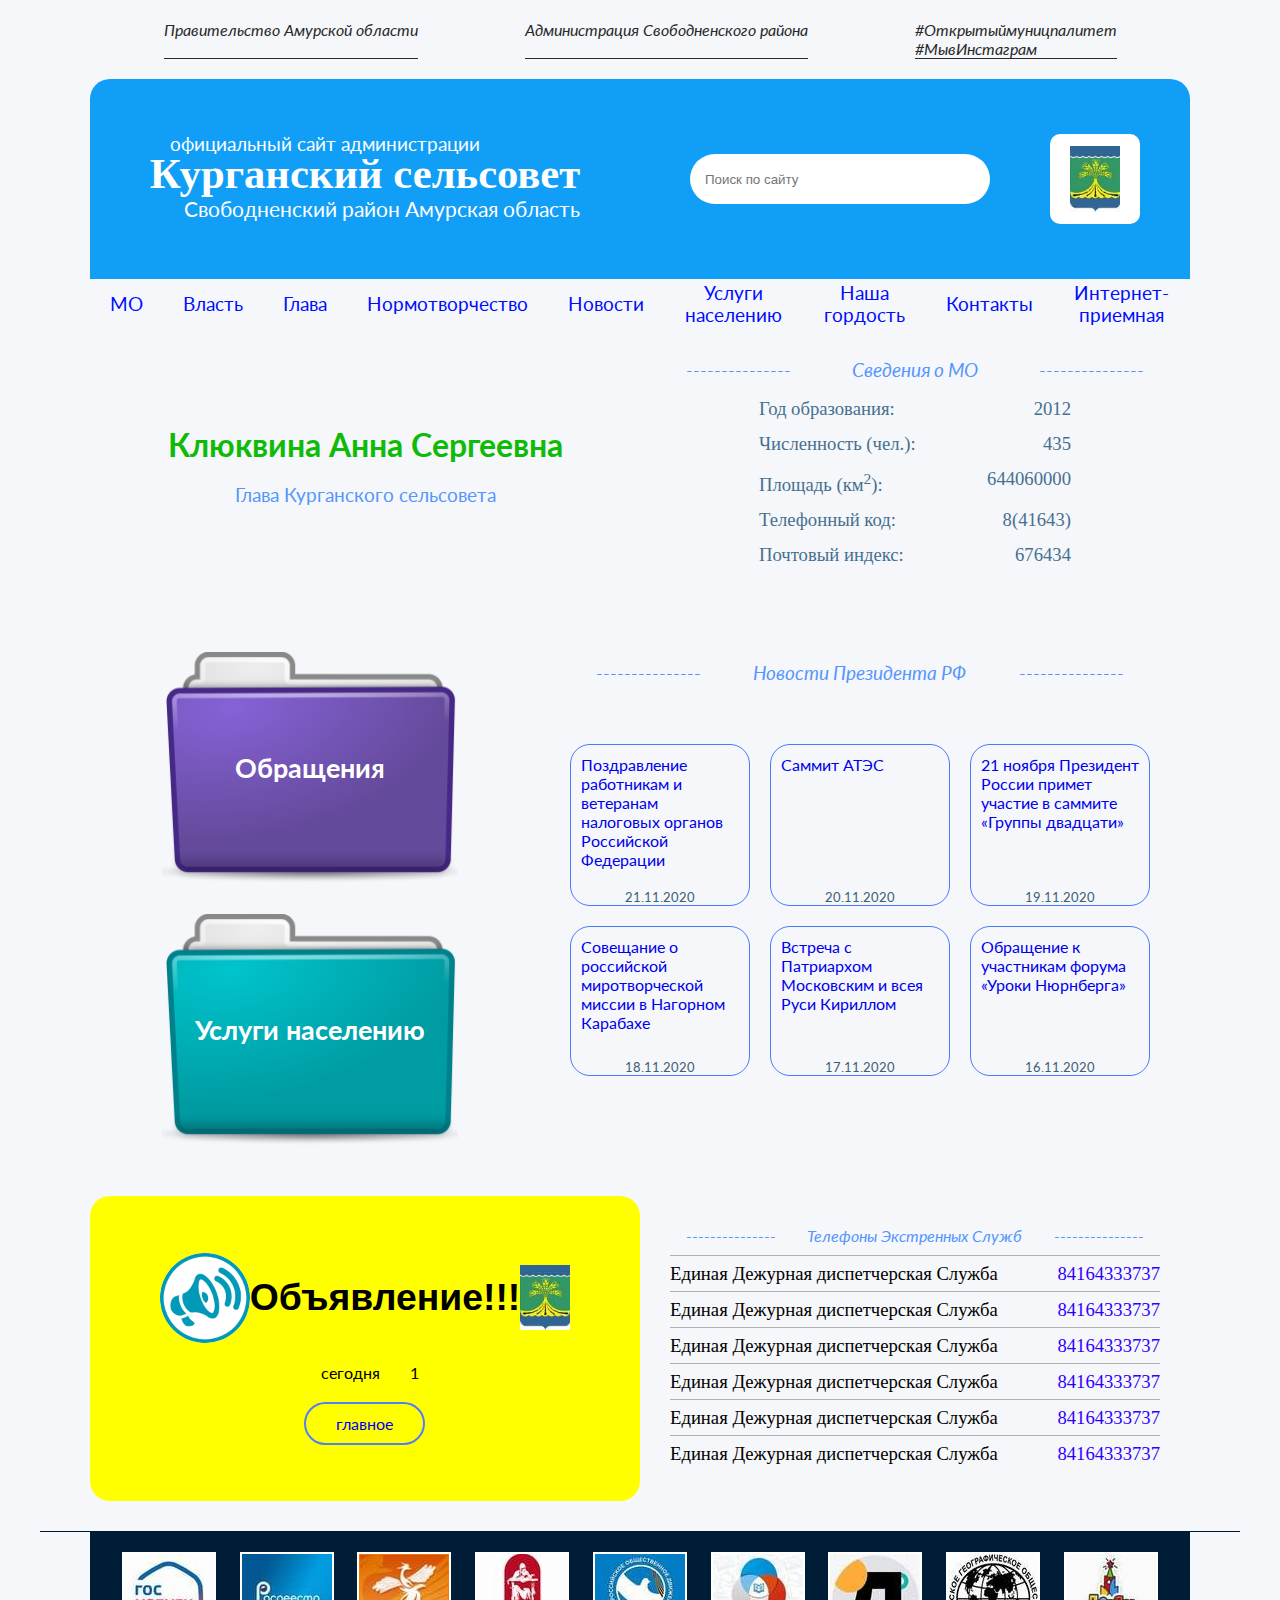
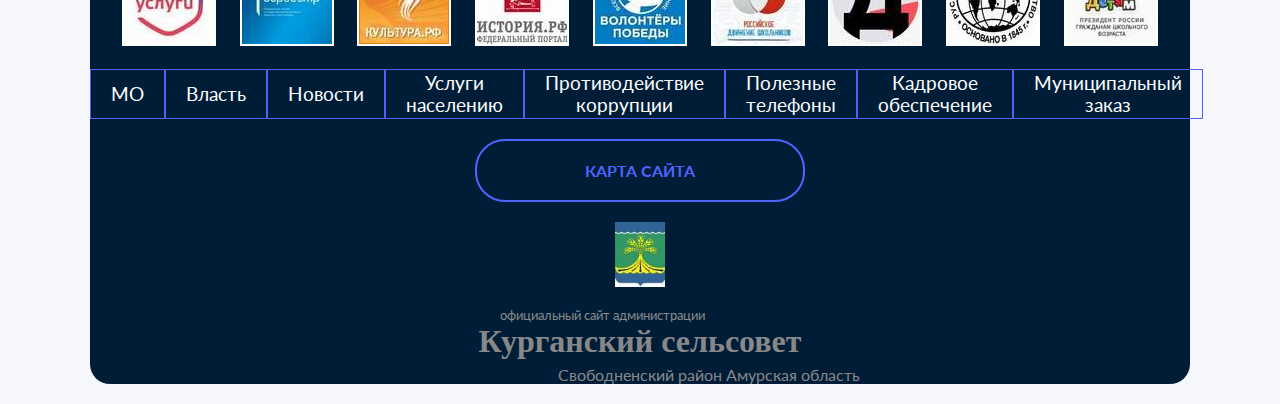
==== commit 55b57ab4: "Add files via upload" ====
--- a/index.html
+++ b/index.html
@@ -8,7 +8,9 @@
 	<link rel="shortcut icon" href="./img/logo.ico" type="image/x-icon">
 	<link rel="stylesheet" href="./css/index.css">
 	<link rel="stylesheet" href="https://use.fontawesome.com/releases/v5.6.1/css/all.css"
-integrity="sha384-gfdkjb5BdAXd+lj+gudLWI+BXq4IuLW5IT+brZEZsLFm++aCMlF1V92rMkPaX4PP" crossorigin="anonymous">
+	integrity="sha384-gfdkjb5BdAXd+lj+gudLWI+BXq4IuLW5IT+brZEZsLFm++aCMlF1V92rMkPaX4PP" crossorigin="anonymous">
+	<link rel="preconnect" href="https://fonts.gstatic.com">
+	<link href="https://fonts.googleapis.com/css2?family=Lato&display=swap" rel="stylesheet">
 </head>
 <body>
 	<!-- ---- Обертка ---- -->
@@ -97,10 +99,10 @@
 								<li><a class="menu__link" href="">Глава</a></li>
 								<li><a class="menu__link" href="">Нормотворчество</a></li>
 								<li><a class="menu__link" href="">Новости</a></li>
-								<li><a class="menu__link" href="">Услуги населению</a></li>
+								<li><a class="menu__link" href="./service.html">Услуги населению</a></li>
 								<li><a class="menu__link" href="">Наша гордость</a></li>
 								<li><a class="menu__link" href="">Контакты</a></li>
-								<li><a class="menu__link" href="">Интернет-приемная</a></li>
+								<li><a class="menu__link" href="./internetPriemnaya.html">Интернет-приемная</a></li>
 
 								<li><a class="menu__link" href="">Противодействие коррупции</a></li>
 								<li><a class="menu__link" href="">Полезные телефоны</a></li>
@@ -124,10 +126,10 @@
 							<li><a class="nav__link" href="">Глава</a></li>
 							<li><a class="nav__link" href="">Нормотворчество</a></li>
 							<li><a class="nav__link" href="">Новости</a></li>
-							<li><a class="nav__link" href="">Услуги населению</a></li>
+							<li><a class="nav__link" href="./service.html">Услуги населению</a></li>
 							<li><a class="nav__link" href="">Наша гордость</a></li>
 							<li><a class="nav__link" href="">Контакты</a></li>
-							<li><a class="nav__link" href="">Интернет-приемная</a></li>
+							<li><a class="nav__link" href="./internetPriemnaya.html">Интернет-приемная</a></li>
 						</ul>
 					</nav>
 				</div>
@@ -435,7 +437,7 @@
 							<li><a class="footer__nav__link" href="">МО</a></li>
 							<li><a class="footer__nav__link" href="">Власть</a></li>
 							<li><a class="footer__nav__link" href="">Новости</a></li>
-							<li><a class="footer__nav__link" href="">Услуги населению</a></li>
+							<li><a class="footer__nav__link" href="./service.html">Услуги населению</a></li>
 							<li><a class="footer__nav__link" href="">Противодействие коррупции</a></li>
 							<li><a class="footer__nav__link" href="">Полезные телефоны</a></li>
 							<li><a class="footer__nav__link" href="">Кадровое обеспечение</a></li>
@@ -461,10 +463,10 @@
 								<li><a class="menu__link" href="">Глава</a></li>
 								<li><a class="menu__link" href="">Нормотворчество</a></li>
 								<li><a class="menu__link" href="">Новости</a></li>
-								<li><a class="menu__link" href="">Услуги населению</a></li>
+								<li><a class="menu__link" href="./service.html">Услуги населению</a></li>
 								<li><a class="menu__link" href="">Наша гордость</a></li>
 								<li><a class="menu__link" href="">Контакты</a></li>
-								<li><a class="menu__link" href="">Интернет-приемная</a></li>
+								<li><a class="menu__link" href="./internetPriemnaya.html">Интернет-приемная</a></li>
 
 								<li><a class="menu__link" href="">Противодействие коррупции</a></li>
 								<li><a class="menu__link" href="">Полезные телефоны</a></li>
--- a/css/index.css
+++ b/css/index.css
@@ -4,11 +4,10 @@
 	padding: 0;
 	margin: 0;
 	box-sizing: border-box;
-
-	/*border: 1px solid red;*/
+	 /*border: 1px solid red; */
 }
 body {
-	font-family: 'Myriad Pro', sans-serif;
+	font-family: 'Lato', sans-serif;
 	-moz-user-select: none;
 	user-select: none;
 	background: #f5f7fa;
@@ -567,7 +566,8 @@
 	display: flex;
 	justify-content: center;
 }
-.table-of-contents__link:hover {
+.table-of-contents__link:hover,
+.footer__nav__link--active {
 	background-color: #4F64FF;
 	color: #fff;
 	transition: .4s;
@@ -1165,12 +1165,15 @@
 	}
 	.phones__info {
 		font-size: 14pt;
+		line-height: 20px;
 	}
 	.phones__name {
 		width: 50%;
+		text-align: left;
 	}
 	.phones__number {
 		width: 50%;
+		text-align: right;
 	}
 		/*=====================
 	======= ПОДВАЛ ======
@@ -1365,21 +1368,11 @@
 	.main-news {
 		padding: 10px;
 	}
-	.main-news__title {
-		display: flex;
-		flex-direction: row;
-		justify-content: space-around;
-	}
-	.title__round {
-		width: 70px;
-		height: 70px;
-		font-size: 24pt;
-	}
 	.counter {
 		margin: 10px 0;
 	}
 	.title {
-		font-size: 24pt;
+		font-size: 22pt;
 		width: auto;
 		margin: 0 20px;
 	}
@@ -1464,9 +1457,11 @@
 	 =================*/
 
 	/*-----Секция ссылок-----*/
+	.header__links {
+		padding: 0;
+	}
 	.link {
-		font-size: 8pt;
-		width: 100%;
+		display: none;
 	}
 	/*----- Секция заголовка -----*/
 	.logo_top {
@@ -1546,9 +1541,7 @@
 		display: block;
 	}
 	.main-news {
-		border-radius: 20px;
-		padding: 30px;
-		width: 100%;
+		
 	}
 	.phones {
 		border-radius: 20px;
@@ -1592,7 +1585,6 @@
 	}
 	.phones__info {
 		font-size: 14pt;
-		line-height: 35px;
 		border-top: 1px solid #B0B0B0;
 	}
 	.phones__name {
@@ -1669,21 +1661,26 @@
 	/*=================
 	 ====== ШАПКА =====
 	 =================*/
-
-	/*-----Секция ссылок-----*/
-	.link {
-		font-size: 8pt;
-		width: 100%;
-	}
 	/*----- Секция заголовка -----*/
+	.header__caption_logo {
+		min-height: 0;
+		padding: 0;
+		margin: 0;
+	}
+	.logo {
+		line-height: 25px;
+		min-height: 0;
+	}
 	.logo_top {
 		font-size: 10pt;
+		text-align: center;
 	}
 	.logo_center {
-		font-size: 26pt;
+		font-size: 24pt;
 	}
 	.logo_bottom {
 		font-size: 12pt;
+		text-align: center;
 	}
 
 	/*	======================
@@ -1694,11 +1691,14 @@
 	.intelligence {
 		font-size: 14pt;
 	}
+	.intelligence__info {
+		font-size: 12pt;
+	}
 	.leader_caption {
-		font-size: 19pt;
+		font-size: 17pt;
 	}
 	.leader_description {
-		font-size: 14pt;
+		font-size: 13pt;
 	}
 	.intelligence__caption {
 		display: flex;
@@ -1741,11 +1741,6 @@
 		margin: 0 0 30px 0;
 		display: block;
 	}
-	.main-news {
-		border-radius: 20px;
-		padding: 30px;
-		width: 100%;
-	}
 	.phones {
 		border-radius: 20px;
 	}
@@ -1762,25 +1757,16 @@
 		font-size: 20pt;
 	}
 	.title {
-		font-size: 24pt;
+		font-size: 22pt;
 		width: auto;
 	}
 	.title__logo {
-		width: 50px;
-	}
-	.counter {	
-		margin: 20px 0;
-	}
-	.today {
-		margin: 0 20px;
-	}
-	.count {
-		margin: 0 10px;
+		width: 40px;
 	}
 	.link-btn {
 		font-size: 16pt;
 		padding: 10px 30px;
-		border-radius: 20px;
+		border-radius: 30px;
 	}
 	
 	/*Экстренные телефоны*/
@@ -1788,9 +1774,7 @@
 		display: block;
 	}
 	.phones__info {
-		font-size: 14pt;
-		line-height: 35px;
-		border-top: 1px solid #B0B0B0;
+		font-size: 12pt;
 	}
 	/*----- Логотипы ----*/
 	.logotype {
@@ -1815,8 +1799,8 @@
 		padding: 0;
 	}
 	.footer__logo-title {
-		margin: 10px 0;
-		width: 95%;
+		margin: 10px auto;
+		width: 90%;
 	}
 	.footer__inner {
 		min-height: 100px;
@@ -1870,20 +1854,15 @@
 	 ====== ШАПКА =====
 	 =================*/
 
-	/*-----Секция ссылок-----*/
-	.link {
-		font-size: 8pt;
-		width: 100%;
-	}
 	/*----- Секция заголовка -----*/
 	.logo_top {
 		font-size: 10pt;
 	}
 	.logo_center {
-		font-size: 23pt;
+		font-size: 22pt;
 	}
 	.logo_bottom {
-		font-size: 12pt;
+		font-size: 11pt;
 	}
 	/*---------- Menu burger ----------*/
 	.menu__close {
@@ -1903,10 +1882,10 @@
 		font-size: 14pt;
 	}
 	.leader_caption {
-		font-size: 18pt;
+		font-size: 15pt;
 	}
 	.leader_description {
-		font-size: 12pt;
+		font-size: 11pt;
 	}
 	.intelligence__caption {
 		display: flex;
@@ -1943,9 +1922,7 @@
 		display: block;
 	}
 	.main-news {
-		border-radius: 20px;
-		padding: 30px;
-		width: 100%;
+		
 	}
 	.phones {
 		border-radius: 20px;
@@ -1979,12 +1956,6 @@
 	.phones__caption {
 		display: block;
 	}
-	.phones__info {
-		font-size: 14pt;
-		line-height: 35px;
-		border-top: 1px solid #B0B0B0;
-	}
-	
 	/*----- Логотипы ----*/
 	.logos__inner {
 		min-height: 100px;
@@ -2045,16 +2016,17 @@
 	.header__caption_logo {
 		padding: 0;
 	}
+	.logo {
+		line-height: 20px;
+	}
 	.logo_top {
 		font-size: 8pt;
 	}
 	.logo_center {
-		font-size: 20pt;
-		margin: 0;
-		line-height: 20px;
+		font-size: 18pt;
 	}
 	.logo_bottom {
-		font-size: 10pt;
+		font-size: 9pt;
 	}
 
 	/*	======================
@@ -2066,7 +2038,7 @@
 		font-size: 14pt;
 	}
 	.leader_caption {
-		font-size: 17pt;
+		font-size: 13pt;
 	}
 	.leader_description {
 		font-size: 10pt;
@@ -2102,11 +2074,6 @@
 		margin: 0 0 30px 0;
 		display: block;
 	}
-	.main-news {
-		border-radius: 20px;
-		padding: 30px;
-		width: 100%;
-	}
 	/*Объявления*/
 	.main-news__title {
 		display: flex;
@@ -2127,14 +2094,7 @@
 	}
 	
 	/*Экстренные телефоны*/
-	.phones__caption {
-		display: block;
-	}
-	.phones__info {
-		font-size: 14pt;
-		line-height: 35px;
-		border-top: 1px solid #B0B0B0;
-	}
+
 	.phones__name {
 		width: 100%;
 		text-align: left;
@@ -2157,7 +2117,7 @@
 	======= ПОДВАЛ ======
 	=====================*/
 	.table-of-contents__link {
-		font-size: 8pt;
+		font-size: 7pt;
 	}
 	.table-of-contents {
 		margin: 10px 0;
@@ -2168,9 +2128,40 @@
 		grid-template-rows: repeat(4, auto );
 	}
 	.footer__logo-title {
-		margin: 10px 0;
 		padding: 0;
 	}
-	
-
-}+	.footer-logo_top {
+		font-size: 10px;
+		padding: 0;
+		margin: 0;
+		text-align: center;
+	}
+	.footer-logo_center {
+		font-size: 22px;
+	}
+	.footer-logo_bottom {
+		font-size: 10px;
+		text-align: center;
+	}
+}
+
+@media screen and (max-width: 300px) {
+	.wrapper {
+		max-width: 300px;
+	}
+	.container {
+		max-width: 280px;
+	}
+	.table-of-contents__link {
+		font-size: 6pt;
+	}
+	.content__link {
+		font-size: 16px;
+	}
+	.menu__close {
+		font-size: 12pt;
+	}
+	.menu__link {
+		font-size: 12pt;
+	}
+}
